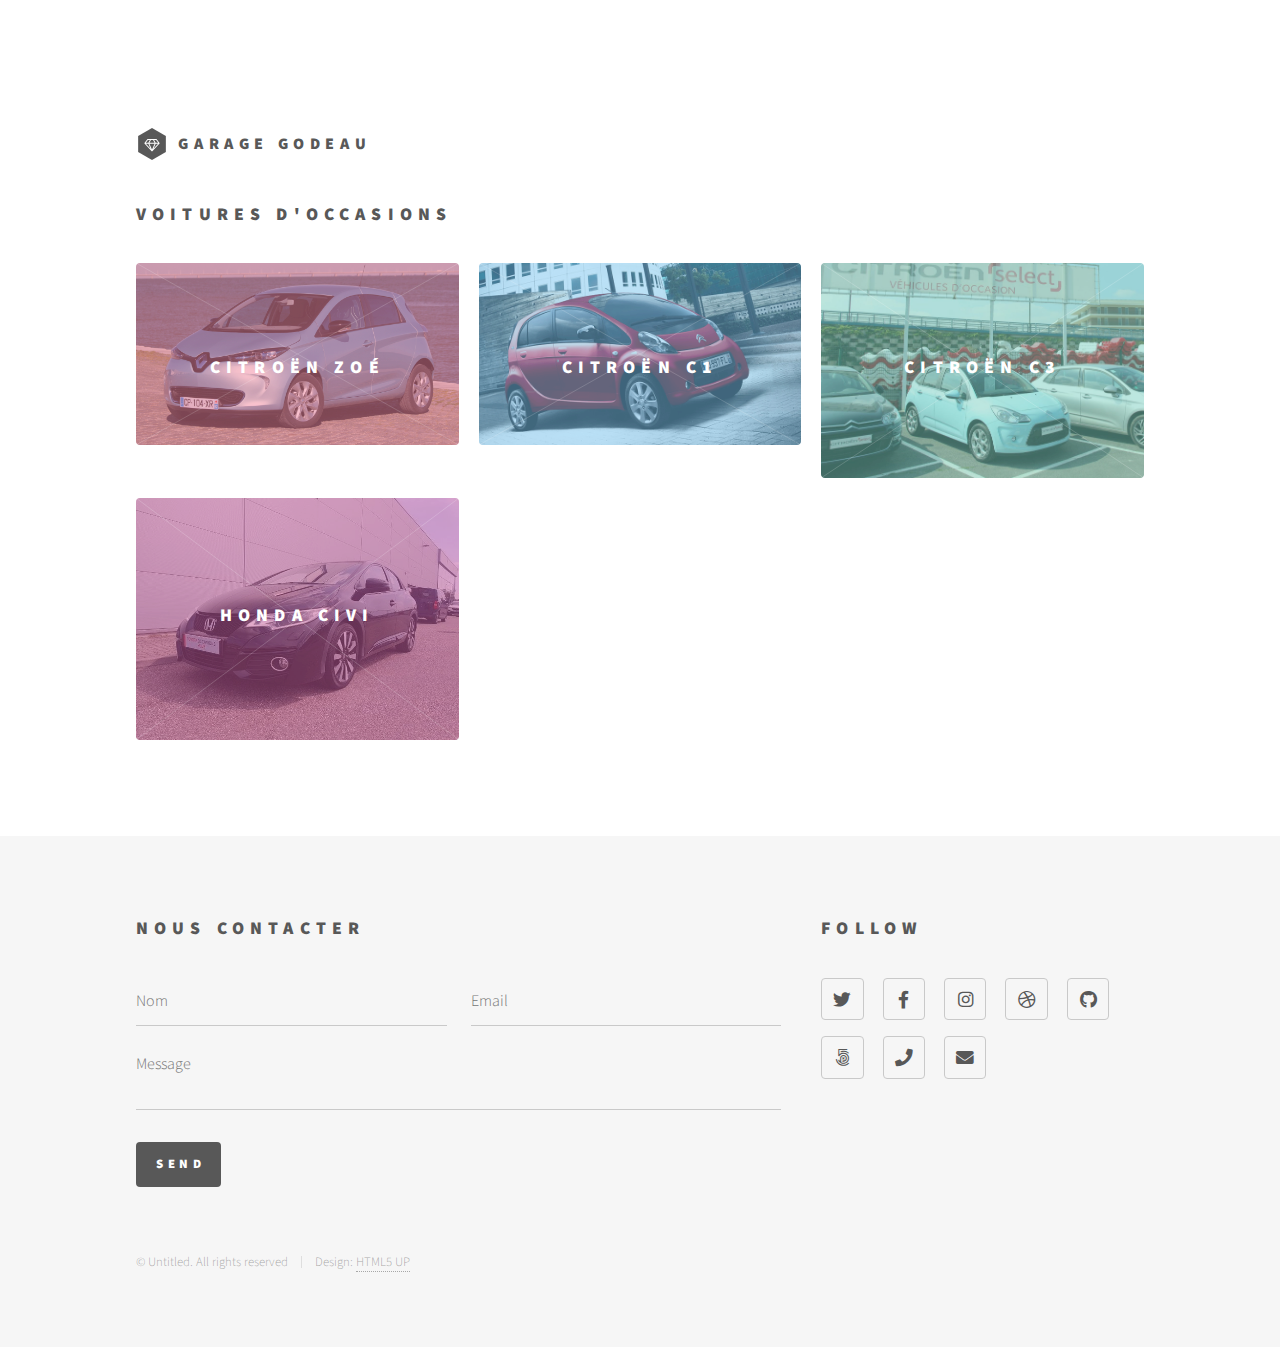
==== gt/html5up-phantom/index.html @ 5f3c3ff6 "Add files via upload" ====
<!DOCTYPE HTML>
<!--
	Phantom by HTML5 UP
	html5up.net | @ajlkn
	Free for personal and commercial use under the CCA 3.0 license (html5up.net/license)
-->
<html>
	<head>
		<title>Phantom by HTML5 UP</title>
		<meta charset="utf-8" />
		<meta name="viewport" content="width=device-width, initial-scale=1, user-scalable=no" />
		<link rel="stylesheet" href="assets/css/main.css" />
		<noscript><link rel="stylesheet" href="assets/css/noscript.css" /></noscript>
		<script src="https://ajax.googleapis.com/ajax/libs/jquery/3.4.1/jquery.min.js"></script>
		<script src="./assets/js/db.js"></script>
		<script>
		$(document).ready(function(){
			let html = "";
			let style = 1;
		  for(var i = 0; i < occasions.length; i++){
				console.log(occasions[i]);
				html+= '<article class="style'+style+'">';
				html += '	<span class="image">';
				html += '		<img src="images/'+occasions[i][2]+'" alt="" />';
				html += '	</span>';
				html += '	<a href="occasions.html?id='+occasions[i][0]+'">';
				html += '		<h2>'+occasions[i][1]+'</h2>';
				html += '		<div class="content">';
				html += '			<p>'+occasions[i][3]+'<br>'+occasions[i][4]+'<br>'+occasions[i][5]+'</p>';
				html += '		</div>';
				html += '	</a>';
				html += '</article>';
				if(style < 6){
					style++;
				} else {
					style = 1;
				}
			}
			$('.tiles').html(html);
		});
		</script>
	</head>
	<body class="is-preload">
		<!-- Wrapper -->
			<div id="wrapper">

				<!-- Header -->
					<header id="header">
						<div class="inner">

							<!-- Logo -->
								<a href="index.html" class="logo">
									<span class="symbol"><img src="images/logo.svg" alt="" /></span><span class="title">Garage Godeau</span>
								</a>

							<!-- Nav
								<nav>
									<ul>
										<li><a href="#menu">Menu</a></li>
									</ul>
								</nav>

						</div>
					-->
					</header>

				<!-- Menu
					<nav id="menu">
						<h2>Menu</h2>
						<ul>
							<li><a href="index.html">Home</a></li>
							<li><a href="generic.html">contact</a></li>
						</ul>
					</nav>

				<!-- Main -->
					<div id="main">
						<div class="inner">
							<header>
								<h2>voitures d'occasions</h2>
							</header>
							<section class="tiles">

							</section>
						</div>
					</div>

				<!-- Footer -->
					<footer id="footer">
						<div class="inner">
							<section>
								<h2>Nous contacter</h2>
								<form method="post" action="#">
									<div class="fields">
										<div class="field half">
											<input type="text" name="nom" id="nom" placeholder="Nom" />
										</div>
										<div class="field half">
											<input type="email" name="email" id="email" placeholder="Email" />
										</div>
										<div class="field">
											<textarea name="message" id="message" placeholder="Message"></textarea>
										</div>
									</div>
									<ul class="actions">
										<li><input type="submit" value="Send" class="primary" /></li>
									</ul>
								</form>
							</section>
							<section>
								<h2>Follow</h2>
								<ul class="icons">
									<li><a href="#" class="icon brands style2 fa-twitter"><span class="label">Twitter</span></a></li>
									<li><a href="#" class="icon brands style2 fa-facebook-f"><span class="label">Facebook</span></a></li>
									<li><a href="#" class="icon brands style2 fa-instagram"><span class="label">Instagram</span></a></li>
									<li><a href="#" class="icon brands style2 fa-dribbble"><span class="label">Dribbble</span></a></li>
									<li><a href="#" class="icon brands style2 fa-github"><span class="label">GitHub</span></a></li>
									<li><a href="#" class="icon brands style2 fa-500px"><span class="label">500px</span></a></li>
									<li><a href="#" class="icon solid style2 fa-phone"><span class="label">Phone</span></a></li>
									<li><a href="#" class="icon solid style2 fa-envelope"><span class="label">Email</span></a></li>
								</ul>
							</section>
							<ul class="copyright">
								<li>&copy; Untitled. All rights reserved</li><li>Design: <a href="http://html5up.net">HTML5 UP</a></li>
							</ul>
						</div>
					</footer>

			</div>

		<!-- Scripts -->
			<script src="assets/js/jquery.min.js"></script>
			<script src="assets/js/browser.min.js"></script>
			<script src="assets/js/breakpoints.min.js"></script>
			<script src="assets/js/util.js"></script>
			<script src="assets/js/main.js"></script>

	</body>
</html>
---- gt/html5up-phantom/assets/css/main.css ----
@import url(fontawesome-all.min.css);
@import url("https://fonts.googleapis.com/css?family=Source+Sans+Pro:300,700,900");

/*
	Phantom by HTML5 UP
	html5up.net | @ajlkn
	Free for personal and commercial use under the CCA 3.0 license (html5up.net/license)
*/

html, body, div, span, applet, object,
iframe, h1, h2, h3, h4, h5, h6, p, blockquote,
pre, a, abbr, acronym, address, big, cite,
code, del, dfn, em, img, ins, kbd, q, s, samp,
small, strike, strong, sub, sup, tt, var, b,
u, i, center, dl, dt, dd, ol, ul, li, fieldset,
form, label, legend, table, caption, tbody,
tfoot, thead, tr, th, td, article, aside,
canvas, details, embed, figure, figcaption,
footer, header, hgroup, menu, nav, output, ruby,
section, summary, time, mark, audio, video {
	margin: 0;
	padding: 0;
	border: 0;
	font-size: 100%;
	font: inherit;
	vertical-align: baseline;}

article, aside, details, figcaption, figure,
footer, header, hgroup, menu, nav, section {
	display: block;}

body {
	line-height: 1;
}

ol, ul {
	list-style: none;
}

blockquote, q {
	quotes: none;
}

	blockquote:before, blockquote:after, q:before, q:after {
		content: '';
		content: none;
	}

table {
	border-collapse: collapse;
	border-spacing: 0;
}

body {
	-webkit-text-size-adjust: none;
}

mark {
	background-color: transparent;
	color: inherit;
}

input::-moz-focus-inner {
	border: 0;
	padding: 0;
}

input, select, textarea {
	-moz-appearance: none;
	-webkit-appearance: none;
	-ms-appearance: none;
	appearance: none;
}

/* Basic */

	@-ms-viewport {
		width: device-width;
	}

	body {
		-ms-overflow-style: scrollbar;
	}

	@media screen and (max-width: 480px) {

		html, body {
			min-width: 320px;
		}

	}

	html {
		box-sizing: border-box;
	}

	*, *:before, *:after {
		box-sizing: inherit;
	}

	body {
		background: #ffffff;
	}

		body.is-preload *, body.is-preload *:before, body.is-preload *:after {
			-moz-animation: none !important;
			-webkit-animation: none !important;
			-ms-animation: none !important;
			animation: none !important;
			-moz-transition: none !important;
			-webkit-transition: none !important;
			-ms-transition: none !important;
			transition: none !important;
		}

/* Type */

	body, input, select, textarea {
		color: #585858;
		font-family: "Source Sans Pro", Helvetica, sans-serif;
		font-size: 16pt;
		font-weight: 300;
		line-height: 1.75;
	}

		@media screen and (max-width: 1680px) {

			body, input, select, textarea {
				font-size: 14pt;
			}

		}

		@media screen and (max-width: 1280px) {

			body, input, select, textarea {
				font-size: 12pt;
			}

		}

	a {
		-moz-transition: border-bottom-color 0.2s ease, color 0.2s ease;
		-webkit-transition: border-bottom-color 0.2s ease, color 0.2s ease;
		-ms-transition: border-bottom-color 0.2s ease, color 0.2s ease;
		transition: border-bottom-color 0.2s ease, color 0.2s ease;
		text-decoration: none;
		color: #585858;
		border-bottom: dotted 1px rgba(88, 88, 88, 0.5);
	}

		a:hover {
			border-bottom-color: transparent;
			color: #f2849e !important;
		}

	strong, b {
		font-weight: 900;
	}

	em, i {
		font-style: italic;
	}

	p {
		margin: 0 0 2em 0;
	}

	h1 {
		font-size: 2.75em;
		font-weight: 700;
		line-height: 1.3;
		margin: 0 0 1em 0;
		letter-spacing: -0.035em;
	}

		h1 a {
			color: inherit;
		}

		@media screen and (max-width: 736px) {

			h1 {
				font-size: 2em;
				margin: 0 0 1em 0;
			}

		}

		@media screen and (max-width: 360px) {

			h1 {
				font-size: 1.75em;
			}

		}

	h2, h3, h4, h5, h6 {
		font-weight: 900;
		line-height: 1.5;
		margin: 0 0 2em 0;
		text-transform: uppercase;
		letter-spacing: 0.35em;
	}

		h2 a, h3 a, h4 a, h5 a, h6 a {
			color: inherit;
		}

	h2 {
		font-size: 1.1em;
	}

	h3 {
		font-size: 1em;
	}

	h4 {
		font-size: 0.8em;
	}

	h5 {
		font-size: 0.8em;
	}

	h6 {
		font-size: 0.8em;
	}

	@media screen and (max-width: 980px) {

		h1 br, h2 br, h3 br, h4 br, h5 br, h6 br {
			display: none;
		}

	}

	@media screen and (max-width: 736px) {

		h2 {
			font-size: 1em;
		}

		h3 {
			font-size: 0.8em;
		}

	}

	sub {
		font-size: 0.8em;
		position: relative;
		top: 0.5em;
	}

	sup {
		font-size: 0.8em;
		position: relative;
		top: -0.5em;
	}

	blockquote {
		border-left: solid 4px #c9c9c9;
		font-style: italic;
		margin: 0 0 2em 0;
		padding: 0.5em 0 0.5em 2em;
	}

	code {
		background: rgba(144, 144, 144, 0.075);
		border-radius: 4px;
		border: solid 1px #c9c9c9;
		font-family: "Courier New", monospace;
		font-size: 0.9em;
		margin: 0 0.25em;
		padding: 0.25em 0.65em;
	}

	pre {
		-webkit-overflow-scrolling: touch;
		font-family: "Courier New", monospace;
		font-size: 0.9em;
		margin: 0 0 2em 0;
	}

		pre code {
			display: block;
			line-height: 1.75;
			padding: 1em 1.5em;
			overflow-x: auto;
		}

	hr {
		border: 0;
		border-bottom: solid 1px #c9c9c9;
		margin: 2em 0;
	}

		hr.major {
			margin: 3em 0;
		}

	.align-left {
		text-align: left;
	}

	.align-center {
		text-align: center;
	}

	.align-right {
		text-align: right;
	}

/* Row */

	.row {
		display: flex;
		flex-wrap: wrap;
		box-sizing: border-box;
		align-items: stretch;
	}

		.row > * {
			box-sizing: border-box;
		}

		.row.gtr-uniform > * > :last-child {
			margin-bottom: 0;
		}

		.row.aln-left {
			justify-content: flex-start;
		}

		.row.aln-center {
			justify-content: center;
		}

		.row.aln-right {
			justify-content: flex-end;
		}

		.row.aln-top {
			align-items: flex-start;
		}

		.row.aln-middle {
			align-items: center;
		}

		.row.aln-bottom {
			align-items: flex-end;
		}

		.row > .imp {
			order: -1;
		}

		.row > .col-1 {
			width: 8.33333%;
		}

		.row > .off-1 {
			margin-left: 8.33333%;
		}

		.row > .col-2 {
			width: 16.66667%;
		}

		.row > .off-2 {
			margin-left: 16.66667%;
		}

		.row > .col-3 {
			width: 25%;
		}

		.row > .off-3 {
			margin-left: 25%;
		}

		.row > .col-4 {
			width: 33.33333%;
		}

		.row > .off-4 {
			margin-left: 33.33333%;
		}

		.row > .col-5 {
			width: 41.66667%;
		}

		.row > .off-5 {
			margin-left: 41.66667%;
		}

		.row > .col-6 {
			width: 50%;
		}

		.row > .off-6 {
			margin-left: 50%;
		}

		.row > .col-7 {
			width: 58.33333%;
		}

		.row > .off-7 {
			margin-left: 58.33333%;
		}

		.row > .col-8 {
			width: 66.66667%;
		}

		.row > .off-8 {
			margin-left: 66.66667%;
		}

		.row > .col-9 {
			width: 75%;
		}

		.row > .off-9 {
			margin-left: 75%;
		}

		.row > .col-10 {
			width: 83.33333%;
		}

		.row > .off-10 {
			margin-left: 83.33333%;
		}

		.row > .col-11 {
			width: 91.66667%;
		}

		.row > .off-11 {
			margin-left: 91.66667%;
		}

		.row > .col-12 {
			width: 100%;
		}

		.row > .off-12 {
			margin-left: 100%;
		}

		.row.gtr-0 {
			margin-top: 0;
			margin-left: 0em;
		}

			.row.gtr-0 > * {
				padding: 0 0 0 0em;
			}

			.row.gtr-0.gtr-uniform {
				margin-top: 0em;
			}

				.row.gtr-0.gtr-uniform > * {
					padding-top: 0em;
				}

		.row.gtr-25 {
			margin-top: 0;
			margin-left: -0.5em;
		}

			.row.gtr-25 > * {
				padding: 0 0 0 0.5em;
			}

			.row.gtr-25.gtr-uniform {
				margin-top: -0.5em;
			}

				.row.gtr-25.gtr-uniform > * {
					padding-top: 0.5em;
				}

		.row.gtr-50 {
			margin-top: 0;
			margin-left: -1em;
		}

			.row.gtr-50 > * {
				padding: 0 0 0 1em;
			}

			.row.gtr-50.gtr-uniform {
				margin-top: -1em;
			}

				.row.gtr-50.gtr-uniform > * {
					padding-top: 1em;
				}

		.row {
			margin-top: 0;
			margin-left: -2em;
		}

			.row > * {
				padding: 0 0 0 2em;
			}

			.row.gtr-uniform {
				margin-top: -2em;
			}

				.row.gtr-uniform > * {
					padding-top: 2em;
				}

		.row.gtr-150 {
			margin-top: 0;
			margin-left: -3em;
		}

			.row.gtr-150 > * {
				padding: 0 0 0 3em;
			}

			.row.gtr-150.gtr-uniform {
				margin-top: -3em;
			}

				.row.gtr-150.gtr-uniform > * {
					padding-top: 3em;
				}

		.row.gtr-200 {
			margin-top: 0;
			margin-left: -4em;
		}

			.row.gtr-200 > * {
				padding: 0 0 0 4em;
			}

			.row.gtr-200.gtr-uniform {
				margin-top: -4em;
			}

				.row.gtr-200.gtr-uniform > * {
					padding-top: 4em;
				}

		@media screen and (max-width: 1680px) {

			.row {
				display: flex;
				flex-wrap: wrap;
				box-sizing: border-box;
				align-items: stretch;
			}

				.row > * {
					box-sizing: border-box;
				}

				.row.gtr-uniform > * > :last-child {
					margin-bottom: 0;
				}

				.row.aln-left {
					justify-content: flex-start;
				}

				.row.aln-center {
					justify-content: center;
				}

				.row.aln-right {
					justify-content: flex-end;
				}

				.row.aln-top {
					align-items: flex-start;
				}

				.row.aln-middle {
					align-items: center;
				}

				.row.aln-bottom {
					align-items: flex-end;
				}

				.row > .imp-xlarge {
					order: -1;
				}

				.row > .col-1-xlarge {
					width: 8.33333%;
				}

				.row > .off-1-xlarge {
					margin-left: 8.33333%;
				}

				.row > .col-2-xlarge {
					width: 16.66667%;
				}

				.row > .off-2-xlarge {
					margin-left: 16.66667%;
				}

				.row > .col-3-xlarge {
					width: 25%;
				}

				.row > .off-3-xlarge {
					margin-left: 25%;
				}

				.row > .col-4-xlarge {
					width: 33.33333%;
				}

				.row > .off-4-xlarge {
					margin-left: 33.33333%;
				}

				.row > .col-5-xlarge {
					width: 41.66667%;
				}

				.row > .off-5-xlarge {
					margin-left: 41.66667%;
				}

				.row > .col-6-xlarge {
					width: 50%;
				}

				.row > .off-6-xlarge {
					margin-left: 50%;
				}

				.row > .col-7-xlarge {
					width: 58.33333%;
				}

				.row > .off-7-xlarge {
					margin-left: 58.33333%;
				}

				.row > .col-8-xlarge {
					width: 66.66667%;
				}

				.row > .off-8-xlarge {
					margin-left: 66.66667%;
				}

				.row > .col-9-xlarge {
					width: 75%;
				}

				.row > .off-9-xlarge {
					margin-left: 75%;
				}

				.row > .col-10-xlarge {
					width: 83.33333%;
				}

				.row > .off-10-xlarge {
					margin-left: 83.33333%;
				}

				.row > .col-11-xlarge {
					width: 91.66667%;
				}

				.row > .off-11-xlarge {
					margin-left: 91.66667%;
				}

				.row > .col-12-xlarge {
					width: 100%;
				}

				.row > .off-12-xlarge {
					margin-left: 100%;
				}

				.row.gtr-0 {
					margin-top: 0;
					margin-left: 0em;
				}

					.row.gtr-0 > * {
						padding: 0 0 0 0em;
					}

					.row.gtr-0.gtr-uniform {
						margin-top: 0em;
					}

						.row.gtr-0.gtr-uniform > * {
							padding-top: 0em;
						}

				.row.gtr-25 {
					margin-top: 0;
					margin-left: -0.5em;
				}

					.row.gtr-25 > * {
						padding: 0 0 0 0.5em;
					}

					.row.gtr-25.gtr-uniform {
						margin-top: -0.5em;
					}

						.row.gtr-25.gtr-uniform > * {
							padding-top: 0.5em;
						}

				.row.gtr-50 {
					margin-top: 0;
					margin-left: -1em;
				}

					.row.gtr-50 > * {
						padding: 0 0 0 1em;
					}

					.row.gtr-50.gtr-uniform {
						margin-top: -1em;
					}

						.row.gtr-50.gtr-uniform > * {
							padding-top: 1em;
						}

				.row {
					margin-top: 0;
					margin-left: -2em;
				}

					.row > * {
						padding: 0 0 0 2em;
					}

					.row.gtr-uniform {
						margin-top: -2em;
					}

						.row.gtr-uniform > * {
							padding-top: 2em;
						}

				.row.gtr-150 {
					margin-top: 0;
					margin-left: -3em;
				}

					.row.gtr-150 > * {
						padding: 0 0 0 3em;
					}

					.row.gtr-150.gtr-uniform {
						margin-top: -3em;
					}

						.row.gtr-150.gtr-uniform > * {
							padding-top: 3em;
						}

				.row.gtr-200 {
					margin-top: 0;
					margin-left: -4em;
				}

					.row.gtr-200 > * {
						padding: 0 0 0 4em;
					}

					.row.gtr-200.gtr-uniform {
						margin-top: -4em;
					}

						.row.gtr-200.gtr-uniform > * {
							padding-top: 4em;
						}

		}

		@media screen and (max-width: 1280px) {

			.row {
				display: flex;
				flex-wrap: wrap;
				box-sizing: border-box;
				align-items: stretch;
			}

				.row > * {
					box-sizing: border-box;
				}

				.row.gtr-uniform > * > :last-child {
					margin-bottom: 0;
				}

				.row.aln-left {
					justify-content: flex-start;
				}

				.row.aln-center {
					justify-content: center;
				}

				.row.aln-right {
					justify-content: flex-end;
				}

				.row.aln-top {
					align-items: flex-start;
				}

				.row.aln-middle {
					align-items: center;
				}

				.row.aln-bottom {
					align-items: flex-end;
				}

				.row > .imp-large {
					order: -1;
				}

				.row > .col-1-large {
					width: 8.33333%;
				}

				.row > .off-1-large {
					margin-left: 8.33333%;
				}

				.row > .col-2-large {
					width: 16.66667%;
				}

				.row > .off-2-large {
					margin-left: 16.66667%;
				}

				.row > .col-3-large {
					width: 25%;
				}

				.row > .off-3-large {
					margin-left: 25%;
				}

				.row > .col-4-large {
					width: 33.33333%;
				}

				.row > .off-4-large {
					margin-left: 33.33333%;
				}

				.row > .col-5-large {
					width: 41.66667%;
				}

				.row > .off-5-large {
					margin-left: 41.66667%;
				}

				.row > .col-6-large {
					width: 50%;
				}

				.row > .off-6-large {
					margin-left: 50%;
				}

				.row > .col-7-large {
					width: 58.33333%;
				}

				.row > .off-7-large {
					margin-left: 58.33333%;
				}

				.row > .col-8-large {
					width: 66.66667%;
				}

				.row > .off-8-large {
					margin-left: 66.66667%;
				}

				.row > .col-9-large {
					width: 75%;
				}

				.row > .off-9-large {
					margin-left: 75%;
				}

				.row > .col-10-large {
					width: 83.33333%;
				}

				.row > .off-10-large {
					margin-left: 83.33333%;
				}

				.row > .col-11-large {
					width: 91.66667%;
				}

				.row > .off-11-large {
					margin-left: 91.66667%;
				}

				.row > .col-12-large {
					width: 100%;
				}

				.row > .off-12-large {
					margin-left: 100%;
				}

				.row.gtr-0 {
					margin-top: 0;
					margin-left: 0em;
				}

					.row.gtr-0 > * {
						padding: 0 0 0 0em;
					}

					.row.gtr-0.gtr-uniform {
						margin-top: 0em;
					}

						.row.gtr-0.gtr-uniform > * {
							padding-top: 0em;
						}

				.row.gtr-25 {
					margin-top: 0;
					margin-left: -0.5em;
				}

					.row.gtr-25 > * {
						padding: 0 0 0 0.5em;
					}

					.row.gtr-25.gtr-uniform {
						margin-top: -0.5em;
					}

						.row.gtr-25.gtr-uniform > * {
							padding-top: 0.5em;
						}

				.row.gtr-50 {
					margin-top: 0;
					margin-left: -1em;
				}

					.row.gtr-50 > * {
						padding: 0 0 0 1em;
					}

					.row.gtr-50.gtr-uniform {
						margin-top: -1em;
					}

						.row.gtr-50.gtr-uniform > * {
							padding-top: 1em;
						}

				.row {
					margin-top: 0;
					margin-left: -2em;
				}

					.row > * {
						padding: 0 0 0 2em;
					}

					.row.gtr-uniform {
						margin-top: -2em;
					}

						.row.gtr-uniform > * {
							padding-top: 2em;
						}

				.row.gtr-150 {
					margin-top: 0;
					margin-left: -3em;
				}

					.row.gtr-150 > * {
						padding: 0 0 0 3em;
					}

					.row.gtr-150.gtr-uniform {
						margin-top: -3em;
					}

						.row.gtr-150.gtr-uniform > * {
							padding-top: 3em;
						}

				.row.gtr-200 {
					margin-top: 0;
					margin-left: -4em;
				}

					.row.gtr-200 > * {
						padding: 0 0 0 4em;
					}

					.row.gtr-200.gtr-uniform {
						margin-top: -4em;
					}

						.row.gtr-200.gtr-uniform > * {
							padding-top: 4em;
						}

		}

		@media screen and (max-width: 980px) {

			.row {
				display: flex;
				flex-wrap: wrap;
				box-sizing: border-box;
				align-items: stretch;
			}

				.row > * {
					box-sizing: border-box;
				}

				.row.gtr-uniform > * > :last-child {
					margin-bottom: 0;
				}

				.row.aln-left {
					justify-content: flex-start;
				}

				.row.aln-center {
					justify-content: center;
				}

				.row.aln-right {
					justify-content: flex-end;
				}

				.row.aln-top {
					align-items: flex-start;
				}

				.row.aln-middle {
					align-items: center;
				}

				.row.aln-bottom {
					align-items: flex-end;
				}

				.row > .imp-medium {
					order: -1;
				}

				.row > .col-1-medium {
					width: 8.33333%;
				}

				.row > .off-1-medium {
					margin-left: 8.33333%;
				}

				.row > .col-2-medium {
					width: 16.66667%;
				}

				.row > .off-2-medium {
					margin-left: 16.66667%;
				}

				.row > .col-3-medium {
					width: 25%;
				}

				.row > .off-3-medium {
					margin-left: 25%;
				}

				.row > .col-4-medium {
					width: 33.33333%;
				}

				.row > .off-4-medium {
					margin-left: 33.33333%;
				}

				.row > .col-5-medium {
					width: 41.66667%;
				}

				.row > .off-5-medium {
					margin-left: 41.66667%;
				}

				.row > .col-6-medium {
					width: 50%;
				}

				.row > .off-6-medium {
					margin-left: 50%;
				}

				.row > .col-7-medium {
					width: 58.33333%;
				}

				.row > .off-7-medium {
					margin-left: 58.33333%;
				}

				.row > .col-8-medium {
					width: 66.66667%;
				}

				.row > .off-8-medium {
					margin-left: 66.66667%;
				}

				.row > .col-9-medium {
					width: 75%;
				}

				.row > .off-9-medium {
					margin-left: 75%;
				}

				.row > .col-10-medium {
					width: 83.33333%;
				}

				.row > .off-10-medium {
					margin-left: 83.33333%;
				}

				.row > .col-11-medium {
					width: 91.66667%;
				}

				.row > .off-11-medium {
					margin-left: 91.66667%;
				}

				.row > .col-12-medium {
					width: 100%;
				}

				.row > .off-12-medium {
					margin-left: 100%;
				}

				.row.gtr-0 {
					margin-top: 0;
					margin-left: 0em;
				}

					.row.gtr-0 > * {
						padding: 0 0 0 0em;
					}

					.row.gtr-0.gtr-uniform {
						margin-top: 0em;
					}

						.row.gtr-0.gtr-uniform > * {
							padding-top: 0em;
						}

				.row.gtr-25 {
					margin-top: 0;
					margin-left: -0.375em;
				}

					.row.gtr-25 > * {
						padding: 0 0 0 0.375em;
					}

					.row.gtr-25.gtr-uniform {
						margin-top: -0.375em;
					}

						.row.gtr-25.gtr-uniform > * {
							padding-top: 0.375em;
						}

				.row.gtr-50 {
					margin-top: 0;
					margin-left: -0.75em;
				}

					.row.gtr-50 > * {
						padding: 0 0 0 0.75em;
					}

					.row.gtr-50.gtr-uniform {
						margin-top: -0.75em;
					}

						.row.gtr-50.gtr-uniform > * {
							padding-top: 0.75em;
						}

				.row {
					margin-top: 0;
					margin-left: -1.5em;
				}

					.row > * {
						padding: 0 0 0 1.5em;
					}

					.row.gtr-uniform {
						margin-top: -1.5em;
					}

						.row.gtr-uniform > * {
							padding-top: 1.5em;
						}

				.row.gtr-150 {
					margin-top: 0;
					margin-left: -2.25em;
				}

					.row.gtr-150 > * {
						padding: 0 0 0 2.25em;
					}

					.row.gtr-150.gtr-uniform {
						margin-top: -2.25em;
					}

						.row.gtr-150.gtr-uniform > * {
							padding-top: 2.25em;
						}

				.row.gtr-200 {
					margin-top: 0;
					margin-left: -3em;
				}

					.row.gtr-200 > * {
						padding: 0 0 0 3em;
					}

					.row.gtr-200.gtr-uniform {
						margin-top: -3em;
					}

						.row.gtr-200.gtr-uniform > * {
							padding-top: 3em;
						}

		}

		@media screen and (max-width: 736px) {

			.row {
				display: flex;
				flex-wrap: wrap;
				box-sizing: border-box;
				align-items: stretch;
			}

				.row > * {
					box-sizing: border-box;
				}

				.row.gtr-uniform > * > :last-child {
					margin-bottom: 0;
				}

				.row.aln-left {
					justify-content: flex-start;
				}

				.row.aln-center {
					justify-content: center;
				}

				.row.aln-right {
					justify-content: flex-end;
				}

				.row.aln-top {
					align-items: flex-start;
				}

				.row.aln-middle {
					align-items: center;
				}

				.row.aln-bottom {
					align-items: flex-end;
				}

				.row > .imp-small {
					order: -1;
				}

				.row > .col-1-small {
					width: 8.33333%;
				}

				.row > .off-1-small {
					margin-left: 8.33333%;
				}

				.row > .col-2-small {
					width: 16.66667%;
				}

				.row > .off-2-small {
					margin-left: 16.66667%;
				}

				.row > .col-3-small {
					width: 25%;
				}

				.row > .off-3-small {
					margin-left: 25%;
				}

				.row > .col-4-small {
					width: 33.33333%;
				}

				.row > .off-4-small {
					margin-left: 33.33333%;
				}

				.row > .col-5-small {
					width: 41.66667%;
				}

				.row > .off-5-small {
					margin-left: 41.66667%;
				}

				.row > .col-6-small {
					width: 50%;
				}

				.row > .off-6-small {
					margin-left: 50%;
				}

				.row > .col-7-small {
					width: 58.33333%;
				}

				.row > .off-7-small {
					margin-left: 58.33333%;
				}

				.row > .col-8-small {
					width: 66.66667%;
				}

				.row > .off-8-small {
					margin-left: 66.66667%;
				}

				.row > .col-9-small {
					width: 75%;
				}

				.row > .off-9-small {
					margin-left: 75%;
				}

				.row > .col-10-small {
					width: 83.33333%;
				}

				.row > .off-10-small {
					margin-left: 83.33333%;
				}

				.row > .col-11-small {
					width: 91.66667%;
				}

				.row > .off-11-small {
					margin-left: 91.66667%;
				}

				.row > .col-12-small {
					width: 100%;
				}

				.row > .off-12-small {
					margin-left: 100%;
				}

				.row.gtr-0 {
					margin-top: 0;
					margin-left: 0em;
				}

					.row.gtr-0 > * {
						padding: 0 0 0 0em;
					}

					.row.gtr-0.gtr-uniform {
						margin-top: 0em;
					}

						.row.gtr-0.gtr-uniform > * {
							padding-top: 0em;
						}

				.row.gtr-25 {
					margin-top: 0;
					margin-left: -0.25em;
				}

					.row.gtr-25 > * {
						padding: 0 0 0 0.25em;
					}

					.row.gtr-25.gtr-uniform {
						margin-top: -0.25em;
					}

						.row.gtr-25.gtr-uniform > * {
							padding-top: 0.25em;
						}

				.row.gtr-50 {
					margin-top: 0;
					margin-left: -0.5em;
				}

					.row.gtr-50 > * {
						padding: 0 0 0 0.5em;
					}

					.row.gtr-50.gtr-uniform {
						margin-top: -0.5em;
					}

						.row.gtr-50.gtr-uniform > * {
							padding-top: 0.5em;
						}

				.row {
					margin-top: 0;
					margin-left: -1em;
				}

					.row > * {
						padding: 0 0 0 1em;
					}

					.row.gtr-uniform {
						margin-top: -1em;
					}

						.row.gtr-uniform > * {
							padding-top: 1em;
						}

				.row.gtr-150 {
					margin-top: 0;
					margin-left: -1.5em;
				}

					.row.gtr-150 > * {
						padding: 0 0 0 1.5em;
					}

					.row.gtr-150.gtr-uniform {
						margin-top: -1.5em;
					}

						.row.gtr-150.gtr-uniform > * {
							padding-top: 1.5em;
						}

				.row.gtr-200 {
					margin-top: 0;
					margin-left: -2em;
				}

					.row.gtr-200 > * {
						padding: 0 0 0 2em;
					}

					.row.gtr-200.gtr-uniform {
						margin-top: -2em;
					}

						.row.gtr-200.gtr-uniform > * {
							padding-top: 2em;
						}

		}

		@media screen and (max-width: 480px) {

			.row {
				display: flex;
				flex-wrap: wrap;
				box-sizing: border-box;
				align-items: stretch;
			}

				.row > * {
					box-sizing: border-box;
				}

				.row.gtr-uniform > * > :last-child {
					margin-bottom: 0;
				}

				.row.aln-left {
					justify-content: flex-start;
				}

				.row.aln-center {
					justify-content: center;
				}

				.row.aln-right {
					justify-content: flex-end;
				}

				.row.aln-top {
					align-items: flex-start;
				}

				.row.aln-middle {
					align-items: center;
				}

				.row.aln-bottom {
					align-items: flex-end;
				}

				.row > .imp-xsmall {
					order: -1;
				}

				.row > .col-1-xsmall {
					width: 8.33333%;
				}

				.row > .off-1-xsmall {
					margin-left: 8.33333%;
				}

				.row > .col-2-xsmall {
					width: 16.66667%;
				}

				.row > .off-2-xsmall {
					margin-left: 16.66667%;
				}

				.row > .col-3-xsmall {
					width: 25%;
				}

				.row > .off-3-xsmall {
					margin-left: 25%;
				}

				.row > .col-4-xsmall {
					width: 33.33333%;
				}

				.row > .off-4-xsmall {
					margin-left: 33.33333%;
				}

				.row > .col-5-xsmall {
					width: 41.66667%;
				}

				.row > .off-5-xsmall {
					margin-left: 41.66667%;
				}

				.row > .col-6-xsmall {
					width: 50%;
				}

				.row > .off-6-xsmall {
					margin-left: 50%;
				}

				.row > .col-7-xsmall {
					width: 58.33333%;
				}

				.row > .off-7-xsmall {
					margin-left: 58.33333%;
				}

				.row > .col-8-xsmall {
					width: 66.66667%;
				}

				.row > .off-8-xsmall {
					margin-left: 66.66667%;
				}

				.row > .col-9-xsmall {
					width: 75%;
				}

				.row > .off-9-xsmall {
					margin-left: 75%;
				}

				.row > .col-10-xsmall {
					width: 83.33333%;
				}

				.row > .off-10-xsmall {
					margin-left: 83.33333%;
				}

				.row > .col-11-xsmall {
					width: 91.66667%;
				}

				.row > .off-11-xsmall {
					margin-left: 91.66667%;
				}

				.row > .col-12-xsmall {
					width: 100%;
				}

				.row > .off-12-xsmall {
					margin-left: 100%;
				}

				.row.gtr-0 {
					margin-top: 0;
					margin-left: 0em;
				}

					.row.gtr-0 > * {
						padding: 0 0 0 0em;
					}

					.row.gtr-0.gtr-uniform {
						margin-top: 0em;
					}

						.row.gtr-0.gtr-uniform > * {
							padding-top: 0em;
						}

				.row.gtr-25 {
					margin-top: 0;
					margin-left: -0.25em;
				}

					.row.gtr-25 > * {
						padding: 0 0 0 0.25em;
					}

					.row.gtr-25.gtr-uniform {
						margin-top: -0.25em;
					}

						.row.gtr-25.gtr-uniform > * {
							padding-top: 0.25em;
						}

				.row.gtr-50 {
					margin-top: 0;
					margin-left: -0.5em;
				}

					.row.gtr-50 > * {
						padding: 0 0 0 0.5em;
					}

					.row.gtr-50.gtr-uniform {
						margin-top: -0.5em;
					}

						.row.gtr-50.gtr-uniform > * {
							padding-top: 0.5em;
						}

				.row {
					margin-top: 0;
					margin-left: -1em;
				}

					.row > * {
						padding: 0 0 0 1em;
					}

					.row.gtr-uniform {
						margin-top: -1em;
					}

						.row.gtr-uniform > * {
							padding-top: 1em;
						}

				.row.gtr-150 {
					margin-top: 0;
					margin-left: -1.5em;
				}

					.row.gtr-150 > * {
						padding: 0 0 0 1.5em;
					}

					.row.gtr-150.gtr-uniform {
						margin-top: -1.5em;
					}

						.row.gtr-150.gtr-uniform > * {
							padding-top: 1.5em;
						}

				.row.gtr-200 {
					margin-top: 0;
					margin-left: -2em;
				}

					.row.gtr-200 > * {
						padding: 0 0 0 2em;
					}

					.row.gtr-200.gtr-uniform {
						margin-top: -2em;
					}

						.row.gtr-200.gtr-uniform > * {
							padding-top: 2em;
						}

		}

/* Section/Article */

	section.special, article.special {
		text-align: center;
	}

	header p {
		margin-top: -1em;
	}

	@media screen and (max-width: 736px) {

		header p {
			margin-top: 0;
		}

	}

/* Icon */

	.icon {
		text-decoration: none;
		border-bottom: none;
		position: relative;
	}

		.icon:before {
			-moz-osx-font-smoothing: grayscale;
			-webkit-font-smoothing: antialiased;
			display: inline-block;
			font-style: normal;
			font-variant: normal;
			text-rendering: auto;
			line-height: 1;
			text-transform: none !important;
			font-family: 'Font Awesome 5 Free';
			font-weight: 400;
		}

		.icon > .label {
			display: none;
		}

		.icon:before {
			line-height: inherit;
		}

		.icon.solid:before {
			font-weight: 900;
		}

		.icon.brands:before {
			font-family: 'Font Awesome 5 Brands';
		}

		.icon.style2 {
			-moz-transition: background-color 0.2s ease-in-out, color 0.2s ease-in-out, border-color 0.2s ease-in-out;
			-webkit-transition: background-color 0.2s ease-in-out, color 0.2s ease-in-out, border-color 0.2s ease-in-out;
			-ms-transition: background-color 0.2s ease-in-out, color 0.2s ease-in-out, border-color 0.2s ease-in-out;
			transition: background-color 0.2s ease-in-out, color 0.2s ease-in-out, border-color 0.2s ease-in-out;
			background-color: transparent;
			border: solid 1px #c9c9c9;
			border-radius: 4px;
			width: 2.65em;
			height: 2.65em;
			display: inline-block;
			text-align: center;
			line-height: 2.65em;
			color: inherit;
		}

			.icon.style2:before {
				font-size: 1.1em;
			}

			.icon.style2:hover {
				color: #f2849e;
				border-color: #f2849e;
			}

			.icon.style2:active {
				background-color: rgba(242, 132, 158, 0.1);
			}

/* List */

	ol {
		list-style: decimal;
		margin: 0 0 2em 0;
		padding-left: 1.25em;
	}

		ol li {
			padding-left: 0.25em;
		}

	ul {
		list-style: disc;
		margin: 0 0 2em 0;
		padding-left: 1em;
	}

		ul li {
			padding-left: 0.5em;
		}

		ul.alt {
			list-style: none;
			padding-left: 0;
		}

			ul.alt li {
				border-top: solid 1px #c9c9c9;
				padding: 0.5em 0;
			}

				ul.alt li:first-child {
					border-top: 0;
					padding-top: 0;
				}

	dl {
		margin: 0 0 2em 0;
	}

		dl dt {
			display: block;
			font-weight: 900;
			margin: 0 0 1em 0;
		}

		dl dd {
			margin-left: 2em;
		}

/* Actions */

	ul.actions {
		display: -moz-flex;
		display: -webkit-flex;
		display: -ms-flex;
		display: flex;
		cursor: default;
		list-style: none;
		margin-left: -1em;
		padding-left: 0;
	}

		ul.actions li {
			padding: 0 0 0 1em;
			vertical-align: middle;
		}

		ul.actions.special {
			-moz-justify-content: center;
			-webkit-justify-content: center;
			-ms-justify-content: center;
			justify-content: center;
			width: 100%;
			margin-left: 0;
		}

			ul.actions.special li:first-child {
				padding-left: 0;
			}

		ul.actions.stacked {
			-moz-flex-direction: column;
			-webkit-flex-direction: column;
			-ms-flex-direction: column;
			flex-direction: column;
			margin-left: 0;
		}

			ul.actions.stacked li {
				padding: 1.3em 0 0 0;
			}

				ul.actions.stacked li:first-child {
					padding-top: 0;
				}

		ul.actions.fit {
			width: calc(100% + 1em);
		}

			ul.actions.fit li {
				-moz-flex-grow: 1;
				-webkit-flex-grow: 1;
				-ms-flex-grow: 1;
				flex-grow: 1;
				-moz-flex-shrink: 1;
				-webkit-flex-shrink: 1;
				-ms-flex-shrink: 1;
				flex-shrink: 1;
				width: 100%;
			}

				ul.actions.fit li > * {
					width: 100%;
				}

			ul.actions.fit.stacked {
				width: 100%;
			}

		@media screen and (max-width: 480px) {

			ul.actions:not(.fixed) {
				-moz-flex-direction: column;
				-webkit-flex-direction: column;
				-ms-flex-direction: column;
				flex-direction: column;
				margin-left: 0;
				width: 100% !important;
			}

				ul.actions:not(.fixed) li {
					-moz-flex-grow: 1;
					-webkit-flex-grow: 1;
					-ms-flex-grow: 1;
					flex-grow: 1;
					-moz-flex-shrink: 1;
					-webkit-flex-shrink: 1;
					-ms-flex-shrink: 1;
					flex-shrink: 1;
					padding: 1em 0 0 0;
					text-align: center;
					width: 100%;
				}

					ul.actions:not(.fixed) li > * {
						width: 100%;
					}

					ul.actions:not(.fixed) li:first-child {
						padding-top: 0;
					}

					ul.actions:not(.fixed) li input[type="submit"],
					ul.actions:not(.fixed) li input[type="reset"],
					ul.actions:not(.fixed) li input[type="button"],
					ul.actions:not(.fixed) li button,
					ul.actions:not(.fixed) li .button {
						width: 100%;
					}

						ul.actions:not(.fixed) li input[type="submit"].icon:before,
						ul.actions:not(.fixed) li input[type="reset"].icon:before,
						ul.actions:not(.fixed) li input[type="button"].icon:before,
						ul.actions:not(.fixed) li button.icon:before,
						ul.actions:not(.fixed) li .button.icon:before {
							margin-left: -0.5rem;
						}

		}

/* Icons */

	ul.icons {
		cursor: default;
		list-style: none;
		padding-left: 0;
		margin: -1em 0 2em -1em;
	}

		ul.icons li {
			display: inline-block;
			padding: 1em 0 0 1em;
		}

/* Form */

	form {
		margin: 0 0 2em 0;
		overflow-x: hidden;
	}

		form > :last-child {
			margin-bottom: 0;
		}

		form > .fields {
			display: -moz-flex;
			display: -webkit-flex;
			display: -ms-flex;
			display: flex;
			-moz-flex-wrap: wrap;
			-webkit-flex-wrap: wrap;
			-ms-flex-wrap: wrap;
			flex-wrap: wrap;
			width: calc(100% + 3em);
			margin: -1.5em 0 2em -1.5em;
		}

			form > .fields > .field {
				-moz-flex-grow: 0;
				-webkit-flex-grow: 0;
				-ms-flex-grow: 0;
				flex-grow: 0;
				-moz-flex-shrink: 0;
				-webkit-flex-shrink: 0;
				-ms-flex-shrink: 0;
				flex-shrink: 0;
				padding: 1.5em 0 0 1.5em;
				width: calc(100% - 1.5em);
			}

				form > .fields > .field.half {
					width: calc(50% - 0.75em);
				}

				form > .fields > .field.third {
					width: calc(100%/3 - 0.5em);
				}

				form > .fields > .field.quarter {
					width: calc(25% - 0.375em);
				}

		@media screen and (max-width: 480px) {

			form > .fields {
				width: calc(100% + 3em);
				margin: -1.5em 0 2em -1.5em;
			}

				form > .fields > .field {
					padding: 1.5em 0 0 1.5em;
					width: calc(100% - 1.5em);
				}

					form > .fields > .field.half {
						width: calc(100% - 1.5em);
					}

					form > .fields > .field.third {
						width: calc(100% - 1.5em);
					}

					form > .fields > .field.quarter {
						width: calc(100% - 1.5em);
					}

		}

	label {
		display: block;
		font-size: 0.9em;
		font-weight: 900;
		margin: 0 0 1em 0;
	}

	input[type="text"],
	input[type="password"],
	input[type="email"],
	input[type="tel"],
	select,
	textarea {
		-moz-appearance: none;
		-webkit-appearance: none;
		-ms-appearance: none;
		appearance: none;
		background-color: transparent;
		border: none;
		border-radius: 0;
		border-bottom: solid 1px #c9c9c9;
		color: inherit;
		display: block;
		outline: 0;
		padding: 0;
		text-decoration: none;
		width: 100%;
	}

		input[type="text"]:invalid,
		input[type="password"]:invalid,
		input[type="email"]:invalid,
		input[type="tel"]:invalid,
		select:invalid,
		textarea:invalid {
			box-shadow: none;
		}

		input[type="text"]:focus,
		input[type="password"]:focus,
		input[type="email"]:focus,
		input[type="tel"]:focus,
		select:focus,
		textarea:focus {
			border-bottom-color: #f2849e;
			box-shadow: inset 0 -1px 0 0 #f2849e;
		}

	select {
		background-image: url("data:image/svg+xml;charset=utf8,%3Csvg xmlns='http://www.w3.org/2000/svg' width='40' height='40' preserveAspectRatio='none' viewBox='0 0 40 40'%3E%3Cpath d='M9.4,12.3l10.4,10.4l10.4-10.4c0.2-0.2,0.5-0.4,0.9-0.4c0.3,0,0.6,0.1,0.9,0.4l3.3,3.3c0.2,0.2,0.4,0.5,0.4,0.9 c0,0.4-0.1,0.6-0.4,0.9L20.7,31.9c-0.2,0.2-0.5,0.4-0.9,0.4c-0.3,0-0.6-0.1-0.9-0.4L4.3,17.3c-0.2-0.2-0.4-0.5-0.4-0.9 c0-0.4,0.1-0.6,0.4-0.9l3.3-3.3c0.2-0.2,0.5-0.4,0.9-0.4S9.1,12.1,9.4,12.3z' fill='%23c9c9c9' /%3E%3C/svg%3E");
		background-size: 1.25rem;
		background-repeat: no-repeat;
		background-position: calc(100% - 1rem) center;
		height: 3em;
		padding-right: 3em;
		text-overflow: ellipsis;
	}

		select option {
			background: #ffffff;
		}

		select:focus::-ms-value {
			background-color: transparent;
		}

		select::-ms-expand {
			display: none;
		}

	input[type="text"],
	input[type="password"],
	input[type="email"],
	select {
		height: 3em;
	}

	textarea {
		padding: 0;
		min-height: 3.75em;
	}

	input[type="checkbox"],
	input[type="radio"] {
		-moz-appearance: none;
		-webkit-appearance: none;
		-ms-appearance: none;
		appearance: none;
		display: block;
		float: left;
		margin-right: -2em;
		opacity: 0;
		width: 1em;
		z-index: -1;
	}

		input[type="checkbox"] + label,
		input[type="radio"] + label {
			text-decoration: none;
			color: #585858;
			cursor: pointer;
			display: inline-block;
			font-size: 1em;
			font-weight: 300;
			padding-left: 2.55em;
			padding-right: 0.75em;
			position: relative;
		}

			input[type="checkbox"] + label:before,
			input[type="radio"] + label:before {
				-moz-osx-font-smoothing: grayscale;
				-webkit-font-smoothing: antialiased;
				display: inline-block;
				font-style: normal;
				font-variant: normal;
				text-rendering: auto;
				line-height: 1;
				text-transform: none !important;
				font-family: 'Font Awesome 5 Free';
				font-weight: 900;
			}

			input[type="checkbox"] + label:before,
			input[type="radio"] + label:before {
				border-radius: 4px;
				border: solid 1px #c9c9c9;
				content: '';
				display: inline-block;
				font-size: 0.8em;
				height: 2.25em;
				left: 0;
				line-height: 2.25em;
				position: absolute;
				text-align: center;
				top: 0;
				width: 2.25em;
			}

		input[type="checkbox"]:checked + label:before,
		input[type="radio"]:checked + label:before {
			background: #585858;
			border-color: #585858;
			color: #ffffff;
			content: '\f00c';
		}

		input[type="checkbox"]:focus + label:before,
		input[type="radio"]:focus + label:before {
			border-color: #f2849e;
			box-shadow: 0 0 0 1px #f2849e;
		}

	input[type="checkbox"] + label:before {
		border-radius: 4px;
	}

	input[type="radio"] + label:before {
		border-radius: 100%;
	}

/* Box */

	.box {
		border-radius: 4px;
		border: solid 1px #c9c9c9;
		margin-bottom: 2em;
		padding: 1.5em;
	}

		.box > :last-child,
		.box > :last-child > :last-child,
		.box > :last-child > :last-child > :last-child {
			margin-bottom: 0;
		}

		.box.alt {
			border: 0;
			border-radius: 0;
			padding: 0;
		}

/* Image */

	.image {
		border-radius: 4px;
		border: 0;
		display: inline-block;
		position: relative;
	}

		.image img {
			border-radius: 4px;
			display: block;
		}

		.image.left, .image.right {
			max-width: 40%;
		}

			.image.left img, .image.right img {
				width: 100%;
			}

		.image.left {
			float: left;
			padding: 0 1.5em 1em 0;
			top: 0.25em;
		}

		.image.right {
			float: right;
			padding: 0 0 1em 1.5em;
			top: 0.25em;
		}

		.image.fit {
			display: block;
			margin: 0 0 2em 0;
			width: 100%;
		}

			.image.fit img {
				width: 100%;
			}

		.image.main {
			display: block;
			margin: 0 0 3em 0;
			width: 100%;
		}

			.image.main img {
				width: 100%;
			}

			@media screen and (max-width: 736px) {

				.image.main {
					margin: 0 0 2em 0;
				}

			}

/* Table */

	.table-wrapper {
		-webkit-overflow-scrolling: touch;
		overflow-x: auto;
	}

	table {
		margin: 0 0 2em 0;
		width: 100%;
	}

		table tbody tr {
			border: solid 1px #c9c9c9;
			border-left: 0;
			border-right: 0;
		}

			table tbody tr:nth-child(2n + 1) {
				background-color: rgba(144, 144, 144, 0.075);
			}

		table td {
			padding: 0.75em 0.75em;
		}

		table th {
			font-size: 0.9em;
			font-weight: 900;
			padding: 0 0.75em 0.75em 0.75em;
			text-align: left;
		}

		table thead {
			border-bottom: solid 2px #c9c9c9;
		}

		table tfoot {
			border-top: solid 2px #c9c9c9;
		}

		table.alt {
			border-collapse: separate;
		}

			table.alt tbody tr td {
				border: solid 1px #c9c9c9;
				border-left-width: 0;
				border-top-width: 0;
			}

				table.alt tbody tr td:first-child {
					border-left-width: 1px;
				}

			table.alt tbody tr:first-child td {
				border-top-width: 1px;
			}

			table.alt thead {
				border-bottom: 0;
			}

			table.alt tfoot {
				border-top: 0;
			}

/* Button */

	input[type="submit"],
	input[type="reset"],
	input[type="button"],
	button,
	.button {
		-moz-appearance: none;
		-webkit-appearance: none;
		-ms-appearance: none;
		appearance: none;
		-moz-transition: background-color 0.2s ease-in-out, color 0.2s ease-in-out, box-shadow 0.2s ease-in-out;
		-webkit-transition: background-color 0.2s ease-in-out, color 0.2s ease-in-out, box-shadow 0.2s ease-in-out;
		-ms-transition: background-color 0.2s ease-in-out, color 0.2s ease-in-out, box-shadow 0.2s ease-in-out;
		transition: background-color 0.2s ease-in-out, color 0.2s ease-in-out, box-shadow 0.2s ease-in-out;
		background-color: transparent;
		border-radius: 4px;
		border: 0;
		box-shadow: inset 0 0 0 2px #585858;
		color: #585858 !important;
		cursor: pointer;
		display: inline-block;
		font-size: 0.8em;
		font-weight: 900;
		height: 3.5em;
		letter-spacing: 0.35em;
		line-height: 3.45em;
		overflow: hidden;
		padding: 0 1.25em 0 1.6em;
		text-align: center;
		text-decoration: none;
		text-overflow: ellipsis;
		text-transform: uppercase;
		white-space: nowrap;
	}

		input[type="submit"].icon:before,
		input[type="reset"].icon:before,
		input[type="button"].icon:before,
		button.icon:before,
		.button.icon:before {
			margin-right: 0.5em;
		}

		input[type="submit"].fit,
		input[type="reset"].fit,
		input[type="button"].fit,
		button.fit,
		.button.fit {
			width: 100%;
		}

		input[type="submit"]:hover,
		input[type="reset"]:hover,
		input[type="button"]:hover,
		button:hover,
		.button:hover {
			color: #f2849e !important;
			box-shadow: inset 0 0 0 2px #f2849e;
		}

		input[type="submit"]:active,
		input[type="reset"]:active,
		input[type="button"]:active,
		button:active,
		.button:active {
			background-color: rgba(242, 132, 158, 0.1);
		}

		input[type="submit"].small,
		input[type="reset"].small,
		input[type="button"].small,
		button.small,
		.button.small {
			font-size: 0.6em;
		}

		input[type="submit"].large,
		input[type="reset"].large,
		input[type="button"].large,
		button.large,
		.button.large {
			font-size: 1em;
		}

		input[type="submit"].primary,
		input[type="reset"].primary,
		input[type="button"].primary,
		button.primary,
		.button.primary {
			box-shadow: none;
			background-color: #585858;
			color: #ffffff !important;
		}

			input[type="submit"].primary:hover,
			input[type="reset"].primary:hover,
			input[type="button"].primary:hover,
			button.primary:hover,
			.button.primary:hover {
				background-color: #f2849e;
			}

			input[type="submit"].primary:active,
			input[type="reset"].primary:active,
			input[type="button"].primary:active,
			button.primary:active,
			.button.primary:active {
				background-color: #ee5f81;
			}

		input[type="submit"].disabled, input[type="submit"]:disabled,
		input[type="reset"].disabled,
		input[type="reset"]:disabled,
		input[type="button"].disabled,
		input[type="button"]:disabled,
		button.disabled,
		button:disabled,
		.button.disabled,
		.button:disabled {
			pointer-events: none;
			opacity: 0.25;
		}

/* Tiles */

	.tiles {
		display: -moz-flex;
		display: -webkit-flex;
		display: -ms-flex;
		display: flex;
		-moz-flex-wrap: wrap;
		-webkit-flex-wrap: wrap;
		-ms-flex-wrap: wrap;
		flex-wrap: wrap;
		postiion: relative;
		margin: -2.5em 0 0 -2.5em;
	}

		.tiles article {
			-moz-transition: -moz-transform 0.5s ease, opacity 0.5s ease;
			-webkit-transition: -webkit-transform 0.5s ease, opacity 0.5s ease;
			-ms-transition: -ms-transform 0.5s ease, opacity 0.5s ease;
			transition: transform 0.5s ease, opacity 0.5s ease;
			position: relative;
			width: calc(33.33333% - 2.5em);
			margin: 2.5em 0 0 2.5em;
		}

			.tiles article > .image {
				-moz-transition: -moz-transform 0.5s ease;
				-webkit-transition: -webkit-transform 0.5s ease;
				-ms-transition: -ms-transform 0.5s ease;
				transition: transform 0.5s ease;
				position: relative;
				display: block;
				width: 100%;
				border-radius: 4px;
				overflow: hidden;
			}

				.tiles article > .image img {
					display: block;
					width: 100%;
				}

				.tiles article > .image:before {
					pointer-events: none;
					-moz-transition: background-color 0.5s ease, opacity 0.5s ease;
					-webkit-transition: background-color 0.5s ease, opacity 0.5s ease;
					-ms-transition: background-color 0.5s ease, opacity 0.5s ease;
					transition: background-color 0.5s ease, opacity 0.5s ease;
					content: '';
					display: block;
					position: absolute;
					top: 0;
					left: 0;
					width: 100%;
					height: 100%;
					opacity: 1.0;
					z-index: 1;
					opacity: 0.5;
				}

				.tiles article > .image:after {
					pointer-events: none;
					-moz-transition: opacity 0.5s ease;
					-webkit-transition: opacity 0.5s ease;
					-ms-transition: opacity 0.5s ease;
					transition: opacity 0.5s ease;
					content: '';
					display: block;
					position: absolute;
					top: 0;
					left: 0;
					width: 100%;
					height: 100%;
					background-image: url("data:image/svg+xml;charset=utf8,%3Csvg xmlns='http://www.w3.org/2000/svg' width='100' height='100' viewBox='0 0 100 100' preserveAspectRatio='none'%3E%3Cstyle%3Eline %7B stroke-width: 0.25px%3B stroke: %23ffffff%3B %7D%3C/style%3E%3Cline x1='0' y1='0' x2='100' y2='100' /%3E%3Cline x1='100' y1='0' x2='0' y2='100' /%3E%3C/svg%3E");
					background-position: center;
					background-repeat: no-repeat;
					background-size: 100% 100%;
					opacity: 0.25;
					z-index: 2;
				}

			.tiles article > a {
				display: -moz-flex;
				display: -webkit-flex;
				display: -ms-flex;
				display: flex;
				-moz-flex-direction: column;
				-webkit-flex-direction: column;
				-ms-flex-direction: column;
				flex-direction: column;
				-moz-align-items: center;
				-webkit-align-items: center;
				-ms-align-items: center;
				align-items: center;
				-moz-justify-content: center;
				-webkit-justify-content: center;
				-ms-justify-content: center;
				justify-content: center;
				-moz-transition: background-color 0.5s ease, -moz-transform 0.5s ease;
				-webkit-transition: background-color 0.5s ease, -webkit-transform 0.5s ease;
				-ms-transition: background-color 0.5s ease, -ms-transform 0.5s ease;
				transition: background-color 0.5s ease, transform 0.5s ease;
				position: absolute;
				top: 0;
				left: 0;
				width: 100%;
				height: 100%;
				padding: 1em;
				border-radius: 4px;
				border-bottom: 0;
				color: #ffffff;
				text-align: center;
				text-decoration: none;
				z-index: 3;
			}

				.tiles article > a > :last-child {
					margin: 0;
				}

				.tiles article > a:hover {
					color: #ffffff !important;
				}

				.tiles article > a h2 {
					margin: 0;
				}

				.tiles article > a .content {
					-moz-transition: max-height 0.5s ease, opacity 0.5s ease;
					-webkit-transition: max-height 0.5s ease, opacity 0.5s ease;
					-ms-transition: max-height 0.5s ease, opacity 0.5s ease;
					transition: max-height 0.5s ease, opacity 0.5s ease;
					width: 100%;
					max-height: 0;
					line-height: 1.5;
					margin-top: 0.35em;
					opacity: 0;
				}

					.tiles article > a .content > :last-child {
						margin-bottom: 0;
					}

			.tiles article.style1 > .image:before {
				background-color: #f2849e;
			}

			.tiles article.style2 > .image:before {
				background-color: #7ecaf6;
			}

			.tiles article.style3 > .image:before {
				background-color: #7bd0c1;
			}

			.tiles article.style4 > .image:before {
				background-color: #c75b9b;
			}

			.tiles article.style5 > .image:before {
				background-color: #ae85ca;
			}

			.tiles article.style6 > .image:before {
				background-color: #8499e7;
			}

			body:not(.is-touch) .tiles article:hover > .image {
				-moz-transform: scale(1.1);
				-webkit-transform: scale(1.1);
				-ms-transform: scale(1.1);
				transform: scale(1.1);
			}

				body:not(.is-touch) .tiles article:hover > .image:before {
					background-color: #333333;
					opacity: 0.35;
				}

				body:not(.is-touch) .tiles article:hover > .image:after {
					opacity: 0;
				}

			body:not(.is-touch) .tiles article:hover .content {
				max-height: 15em;
				opacity: 1;
			}

		* + .tiles {
			margin-top: 2em;
		}

		body.is-preload .tiles article {
			-moz-transform: scale(0.9);
			-webkit-transform: scale(0.9);
			-ms-transform: scale(0.9);
			transform: scale(0.9);
			opacity: 0;
		}

		body.is-touch .tiles article .content {
			max-height: 15em;
			opacity: 1;
		}

		@media screen and (max-width: 1280px) {

			.tiles {
				margin: -1.25em 0 0 -1.25em;
			}

				.tiles article {
					width: calc(33.33333% - 1.25em);
					margin: 1.25em 0 0 1.25em;
				}

		}

		@media screen and (max-width: 980px) {

			.tiles {
				margin: -2.5em 0 0 -2.5em;
			}

				.tiles article {
					width: calc(50% - 2.5em);
					margin: 2.5em 0 0 2.5em;
				}

		}

		@media screen and (max-width: 736px) {

			.tiles {
				margin: -1.25em 0 0 -1.25em;
			}

				.tiles article {
					width: calc(50% - 1.25em);
					margin: 1.25em 0 0 1.25em;
				}

					.tiles article:hover > .image {
						-moz-transform: scale(1.0);
						-webkit-transform: scale(1.0);
						-ms-transform: scale(1.0);
						transform: scale(1.0);
					}

		}

		@media screen and (max-width: 480px) {

			.tiles {
				margin: 0;
			}

				.tiles article {
					width: 100%;
					margin: 1.25em 0 0 0;
				}

		}

/* Header */

	#header {
		padding: 8em 0 0.1em 0 ;
	}

		#header .logo {
			display: block;
			border-bottom: 0;
			color: inherit;
			font-weight: 900;
			letter-spacing: 0.35em;
			margin: 0 0 2.5em 0;
			text-decoration: none;
			text-transform: uppercase;
			display: inline-block;
		}

			#header .logo > * {
				display: inline-block;
				vertical-align: middle;
			}

			#header .logo .symbol {
				margin-right: 0.65em;
			}

				#header .logo .symbol img {
					display: block;
					width: 2em;
					height: 2em;
				}

		#header nav {
			position: fixed;
			right: 2em;
			top: 2em;
			z-index: 10000;
		}

			#header nav ul {
				display: -moz-flex;
				display: -webkit-flex;
				display: -ms-flex;
				display: flex;
				-moz-align-items: center;
				-webkit-align-items: center;
				-ms-align-items: center;
				align-items: center;
				list-style: none;
				margin: 0;
				padding: 0;
			}

				#header nav ul li {
					display: block;
					padding: 0;
				}

					#header nav ul li a {
						display: block;
						position: relative;
						height: 3em;
						line-height: 3em;
						padding: 0 1.5em;
						background-color: rgba(255, 255, 255, 0.5);
						border-radius: 4px;
						border: 0;
						font-size: 0.8em;
						font-weight: 900;
						letter-spacing: 0.35em;
						text-transform: uppercase;
					}

					#header nav ul li a[href="#menu"] {
						-webkit-tap-highlight-color: transparent;
						width: 4em;
						text-indent: 4em;
						font-size: 1em;
						overflow: hidden;
						padding: 0;
						white-space: nowrap;
					}

						#header nav ul li a[href="#menu"]:before, #header nav ul li a[href="#menu"]:after {
							-moz-transition: opacity 0.2s ease;
							-webkit-transition: opacity 0.2s ease;
							-ms-transition: opacity 0.2s ease;
							transition: opacity 0.2s ease;
							content: '';
							display: block;
							position: absolute;
							top: 0;
							left: 0;
							width: 100%;
							height: 100%;
							background-position: center;
							background-repeat: no-repeat;
							background-size: 2em 2em;
						}

						#header nav ul li a[href="#menu"]:before {
							background-image: url("data:image/svg+xml;charset=utf8,%3Csvg xmlns='http://www.w3.org/2000/svg' width='100' height='100' viewBox='0 0 100 100' preserveAspectRatio='none'%3E%3Cstyle%3Eline %7B stroke-width: 8px%3B stroke: %23f2849e%3B %7D%3C/style%3E%3Cline x1='0' y1='25' x2='100' y2='25' /%3E%3Cline x1='0' y1='50' x2='100' y2='50' /%3E%3Cline x1='0' y1='75' x2='100' y2='75' /%3E%3C/svg%3E");
							opacity: 0;
						}

						#header nav ul li a[href="#menu"]:after {
							background-image: url("data:image/svg+xml;charset=utf8,%3Csvg xmlns='http://www.w3.org/2000/svg' width='100' height='100' viewBox='0 0 100 100' preserveAspectRatio='none'%3E%3Cstyle%3Eline %7B stroke-width: 8px%3B stroke: %23585858%3B %7D%3C/style%3E%3Cline x1='0' y1='25' x2='100' y2='25' /%3E%3Cline x1='0' y1='50' x2='100' y2='50' /%3E%3Cline x1='0' y1='75' x2='100' y2='75' /%3E%3C/svg%3E");
							opacity: 1;
						}

						#header nav ul li a[href="#menu"]:hover:before {
							opacity: 1;
						}

						#header nav ul li a[href="#menu"]:hover:after {
							opacity: 0;
						}

		@media screen and (max-width: 736px) {

			#header {
				padding: 4em 0 0.1em 0 ;
			}

				#header nav {
					right: 0.5em;
					top: 0.5em;
				}

					#header nav ul li a[href="#menu"]:before, #header nav ul li a[href="#menu"]:after {
						background-size: 1.5em 1.5em;
					}

		}

/* Menu */

	#wrapper {
		-moz-transition: opacity 0.45s ease;
		-webkit-transition: opacity 0.45s ease;
		-ms-transition: opacity 0.45s ease;
		transition: opacity 0.45s ease;
		opacity: 1;
	}

	#menu {
		-moz-transform: translateX(22em);
		-webkit-transform: translateX(22em);
		-ms-transform: translateX(22em);
		transform: translateX(22em);
		-moz-transition: -moz-transform 0.45s ease, visibility 0.45s;
		-webkit-transition: -webkit-transform 0.45s ease, visibility 0.45s;
		-ms-transition: -ms-transform 0.45s ease, visibility 0.45s;
		transition: transform 0.45s ease, visibility 0.45s;
		position: fixed;
		top: 0;
		right: 0;
		width: 22em;
		max-width: 80%;
		height: 100%;
		-webkit-overflow-scrolling: touch;
		background: #585858;
		color: #ffffff;
		cursor: default;
		visibility: hidden;
		z-index: 10002;
	}

		#menu > .inner {
			-moz-transition: opacity 0.45s ease;
			-webkit-transition: opacity 0.45s ease;
			-ms-transition: opacity 0.45s ease;
			transition: opacity 0.45s ease;
			-webkit-overflow-scrolling: touch;
			position: absolute;
			top: 0;
			left: 0;
			width: 100%;
			height: 100%;
			padding: 2.75em;
			opacity: 0;
			overflow-y: auto;
		}

			#menu > .inner > ul {
				list-style: none;
				margin: 0 0 1em 0;
				padding: 0;
			}

				#menu > .inner > ul > li {
					padding: 0;
					border-top: solid 1px rgba(255, 255, 255, 0.15);
				}

					#menu > .inner > ul > li a {
						display: block;
						padding: 1em 0;
						line-height: 1.5;
						border: 0;
						color: inherit;
					}

					#menu > .inner > ul > li:first-child {
						border-top: 0;
						margin-top: -1em;
					}

		#menu > .close {
			-moz-transition: opacity 0.45s ease, -moz-transform 0.45s ease;
			-webkit-transition: opacity 0.45s ease, -webkit-transform 0.45s ease;
			-ms-transition: opacity 0.45s ease, -ms-transform 0.45s ease;
			transition: opacity 0.45s ease, transform 0.45s ease;
			-moz-transform: scale(0.25) rotate(180deg);
			-webkit-transform: scale(0.25) rotate(180deg);
			-ms-transform: scale(0.25) rotate(180deg);
			transform: scale(0.25) rotate(180deg);
			-webkit-tap-highlight-color: transparent;
			display: block;
			position: absolute;
			top: 2em;
			left: -6em;
			width: 6em;
			text-indent: 6em;
			height: 3em;
			border: 0;
			font-size: 1em;
			opacity: 0;
			overflow: hidden;
			padding: 0;
			white-space: nowrap;
		}

			#menu > .close:before, #menu > .close:after {
				-moz-transition: opacity 0.2s ease;
				-webkit-transition: opacity 0.2s ease;
				-ms-transition: opacity 0.2s ease;
				transition: opacity 0.2s ease;
				content: '';
				display: block;
				position: absolute;
				top: 0;
				left: 0;
				width: 100%;
				height: 100%;
				background-position: center;
				background-repeat: no-repeat;
				background-size: 2em 2em;
			}

			#menu > .close:before {
				background-image: url("data:image/svg+xml;charset=utf8,%3Csvg xmlns='http://www.w3.org/2000/svg' width='100' height='100' viewBox='0 0 100 100' preserveAspectRatio='none'%3E%3Cstyle%3Eline %7B stroke-width: 8px%3B stroke: %23f2849e%3B %7D%3C/style%3E%3Cline x1='15' y1='15' x2='85' y2='85' /%3E%3Cline x1='85' y1='15' x2='15' y2='85' /%3E%3C/svg%3E");
				opacity: 0;
			}

			#menu > .close:after {
				background-image: url("data:image/svg+xml;charset=utf8,%3Csvg xmlns='http://www.w3.org/2000/svg' width='100' height='100' viewBox='0 0 100 100' preserveAspectRatio='none'%3E%3Cstyle%3Eline %7B stroke-width: 8px%3B stroke: %23585858%3B %7D%3C/style%3E%3Cline x1='15' y1='15' x2='85' y2='85' /%3E%3Cline x1='85' y1='15' x2='15' y2='85' /%3E%3C/svg%3E");
				opacity: 1;
			}

			#menu > .close:hover:before {
				opacity: 1;
			}

			#menu > .close:hover:after {
				opacity: 0;
			}

		@media screen and (max-width: 736px) {

			#menu {
				-moz-transform: translateX(16.5em);
				-webkit-transform: translateX(16.5em);
				-ms-transform: translateX(16.5em);
				transform: translateX(16.5em);
				width: 16.5em;
			}

				#menu > .inner {
					padding: 2.75em 1.5em;
				}

				#menu > .close {
					top: 0.5em;
					left: -4.25em;
					width: 4.25em;
					text-indent: 4.25em;
				}

					#menu > .close:before, #menu > .close:after {
						background-size: 1.5em 1.5em;
					}

		}

	body.is-menu-visible #wrapper {
		pointer-events: none;
		cursor: default;
		opacity: 0.25;
	}

	body.is-menu-visible #menu {
		-moz-transform: translateX(0);
		-webkit-transform: translateX(0);
		-ms-transform: translateX(0);
		transform: translateX(0);
		visibility: visible;
	}

		body.is-menu-visible #menu > * {
			opacity: 1;
		}

		body.is-menu-visible #menu .close {
			-moz-transform: scale(1.0) rotate(0deg);
			-webkit-transform: scale(1.0) rotate(0deg);
			-ms-transform: scale(1.0) rotate(0deg);
			transform: scale(1.0) rotate(0deg);
			opacity: 1;
		}

/* Main */

	#main {
		padding: 0em 0 6em 0 ;
	}

		@media screen and (max-width: 736px) {

			#main {
				padding: 0em 0 4em 0 ;
			}

		}

/* Footer */

	#footer {
		padding: 5em 0 6em 0 ;
		background-color: #f6f6f6;
	}

		#footer > .inner {
			display: -moz-flex;
			display: -webkit-flex;
			display: -ms-flex;
			display: flex;
			-moz-flex-wrap: wrap;
			-webkit-flex-wrap: wrap;
			-ms-flex-wrap: wrap;
			flex-wrap: wrap;
			-moz-flex-direction: row;
			-webkit-flex-direction: row;
			-ms-flex-direction: row;
			flex-direction: row;
		}

			#footer > .inner > * > :last-child {
				margin-bottom: 0;
			}

			#footer > .inner section:nth-child(1) {
				width: calc(66% - 2.5em);
				margin-right: 2.5em;
			}

			#footer > .inner section:nth-child(2) {
				width: calc(33% - 2.5em);
				margin-left: 2.5em;
			}

			#footer > .inner .copyright {
				width: 100%;
				padding: 0;
				margin-top: 5em;
				list-style: none;
				font-size: 0.8em;
				color: rgba(88, 88, 88, 0.5);
			}

				#footer > .inner .copyright a {
					color: inherit;
				}

				#footer > .inner .copyright li {
					display: inline-block;
					border-left: solid 1px rgba(88, 88, 88, 0.15);
					line-height: 1;
					padding: 0 0 0 1em;
					margin: 0 0 0 1em;
				}

					#footer > .inner .copyright li:first-child {
						border-left: 0;
						padding-left: 0;
						margin-left: 0;
					}

		@media screen and (max-width: 1280px) {

			#footer {
				padding: 5em 0 3em 0 ;
			}

				#footer > .inner section:nth-child(1) {
					width: calc(66% - 1.25em);
					margin-right: 1.25em;
				}

				#footer > .inner section:nth-child(2) {
					width: calc(33% - 1.25em);
					margin-left: 1.25em;
				}

		}

		@media screen and (max-width: 980px) {

			#footer > .inner section:nth-child(1) {
				width: 66%;
				margin-right: 0;
			}

			#footer > .inner section:nth-child(2) {
				width: calc(33% - 2.5em);
				margin-left: 2.5em;
			}

		}

		@media screen and (max-width: 736px) {

			#footer {
				padding: 3em 0 1em 0 ;
			}

				#footer > .inner {
					-moz-flex-direction: column;
					-webkit-flex-direction: column;
					-ms-flex-direction: column;
					flex-direction: column;
				}

					#footer > .inner section:nth-child(1) {
						width: 100%;
						margin-right: 0;
						margin: 3em 0 0 0;
					}

					#footer > .inner section:nth-child(2) {
						-moz-order: -1;
						-webkit-order: -1;
						-ms-order: -1;
						order: -1;
						width: 100%;
						margin-left: 0;
					}

					#footer > .inner .copyright {
						margin-top: 3em;
					}

		}

		@media screen and (max-width: 480px) {

			#footer > .inner .copyright {
				margin-top: 3em;
			}

				#footer > .inner .copyright li {
					border-left: 0;
					padding-left: 0;
					margin: 0.75em 0 0 0;
					display: block;
					line-height: inherit;
				}

					#footer > .inner .copyright li:first-child {
						margin-top: 0;
					}

		}

/* Wrapper */

	#wrapper > * > .inner {
		width: 100%;
		max-width: 68em;
		margin: 0 auto;
		padding: 0 2.5em;
	}

		@media screen and (max-width: 736px) {

			#wrapper > * > .inner {
				padding: 0 1.25em;
			}

		}
---- gt/html5up-phantom/assets/css/noscript.css ----
/*
	Phantom by HTML5 UP
	html5up.net | @ajlkn
	Free for personal and commercial use under the CCA 3.0 license (html5up.net/license)
*/

/* Tiles */

	body.is-preload .tiles article {
		-moz-transform: none;
		-webkit-transform: none;
		-ms-transform: none;
		transform: none;
		opacity: 1;
	}
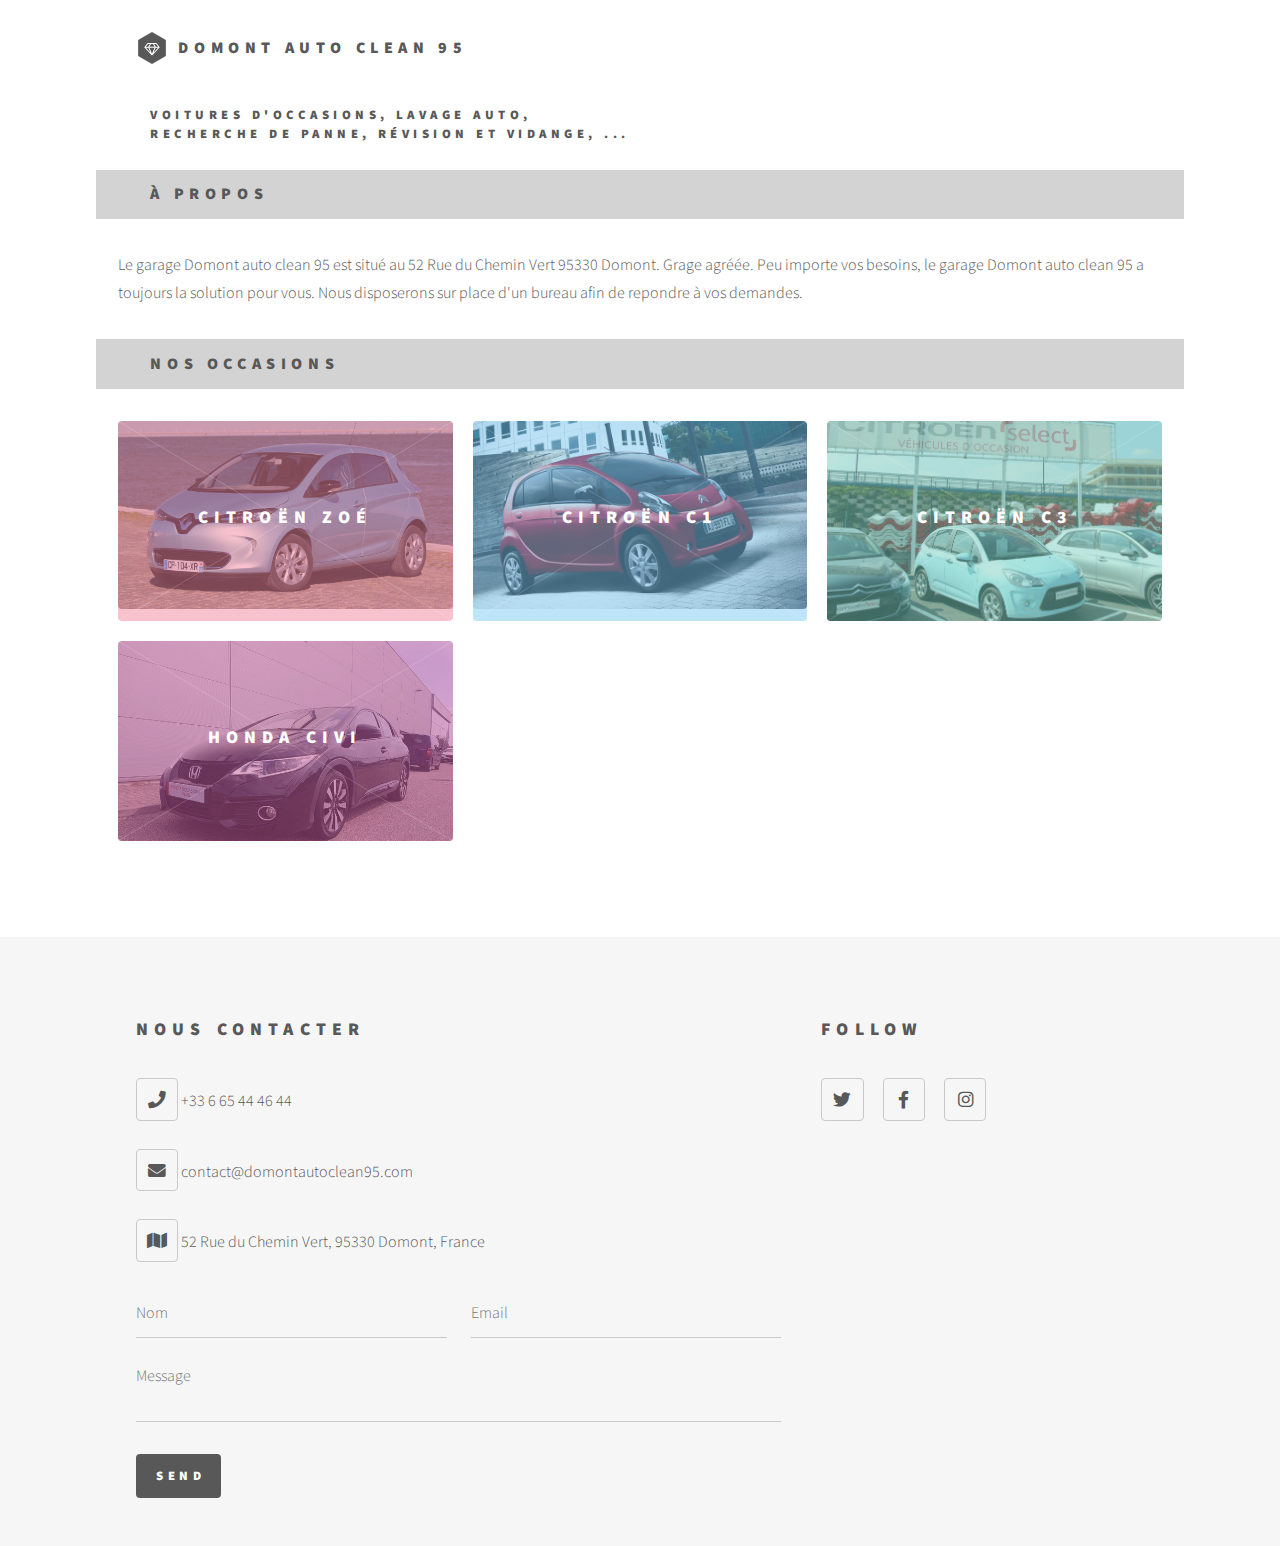
==== commit e72f366e: "Add files via upload" ====
--- a/gt/html5up-phantom/index.html
+++ b/gt/html5up-phantom/index.html
@@ -1,12 +1,7 @@
 <!DOCTYPE HTML>
-<!--
-	Phantom by HTML5 UP
-	html5up.net | @ajlkn
-	Free for personal and commercial use under the CCA 3.0 license (html5up.net/license)
--->
 <html>
 	<head>
-		<title>Phantom by HTML5 UP</title>
+		<title>Domont auto clean 95</title>
 		<meta charset="utf-8" />
 		<meta name="viewport" content="width=device-width, initial-scale=1, user-scalable=no" />
 		<link rel="stylesheet" href="assets/css/main.css" />
@@ -20,7 +15,7 @@
 		  for(var i = 0; i < occasions.length; i++){
 				console.log(occasions[i]);
 				html+= '<article class="style'+style+'">';
-				html += '	<span class="image">';
+				html += '	<span style="height:200px; object-fit:contain;" class="image">';
 				html += '		<img src="images/'+occasions[i][2]+'" alt="" />';
 				html += '	</span>';
 				html += '	<a href="occasions.html?id='+occasions[i][0]+'">';
@@ -45,12 +40,12 @@
 			<div id="wrapper">
 
 				<!-- Header -->
-					<header id="header">
+					<header style='padding-top : 2rem;' id="header">
 						<div class="inner">
 
 							<!-- Logo -->
 								<a href="index.html" class="logo">
-									<span class="symbol"><img src="images/logo.svg" alt="" /></span><span class="title">Garage Godeau</span>
+									<span class="symbol"><img src="images/logo.svg" alt="" /></span><span class="title">Domont Auto Clean 95</span>
 								</a>
 
 							<!-- Nav
@@ -75,13 +70,33 @@
 
 				<!-- Main -->
 					<div id="main">
-						<div class="inner">
-							<header>
-								<h2>voitures d'occasions</h2>
-							</header>
-							<section class="tiles">
+						<div style='padding : 0;' class="inner">
+							<div style='padding:0 5%;'>
+								<header>
+									<h4>voitures d'occasions, lavage auto,<br>
+									Recherche de panne, révision et vidange, ...</h4>
+								</header>
+							</div>
 
-							</section>
+							<div style='background-color : lightgrey; padding: 0.8rem 5%; margin-bottom : 2rem;'>
+								<h3 style='margin:0;'>à propos</h3>
+							</div>
+							<div style='padding:0 2%;'>
+								<p>
+									Le garage Domont auto clean 95 est situé au 52 Rue du Chemin Vert 95330 Domont. Grage agréée. Peu importe vos besoins, le garage Domont auto clean 95 a toujours la solution pour vous.
+									Nous disposerons sur place d'un bureau afin de repondre à vos demandes.
+								</p>
+							</div>
+
+
+							<div style='background-color : lightgrey; padding: 0.8rem 5%; margin-bottom : 2rem;'>
+								<h3 style='margin:0;'>Nos occasions</h3>
+							</div>
+							<div style='padding:0 2%;'>
+								<section class="tiles">
+
+								</section>
+							</div>
 						</div>
 					</div>
 
@@ -91,6 +106,10 @@
 							<section>
 								<h2>Nous contacter</h2>
 								<form method="post" action="#">
+									<a href="#" class="icon solid style2 fa-phone"><span class="label">Phone</span></a> +33 6 65 44 46 44<br><br>
+									<a href="#" class="icon solid style2 fa-envelope"><span class="label">Email</span></a> contact@domontautoclean95.com<br><br>
+									<a href="#" class="icon solid style2 fa-map"><span class="label">Map</span></a> 52 Rue du Chemin Vert, 95330 Domont, France<br><br>
+
 									<div class="fields">
 										<div class="field half">
 											<input type="text" name="nom" id="nom" placeholder="Nom" />
@@ -113,16 +132,11 @@
 									<li><a href="#" class="icon brands style2 fa-twitter"><span class="label">Twitter</span></a></li>
 									<li><a href="#" class="icon brands style2 fa-facebook-f"><span class="label">Facebook</span></a></li>
 									<li><a href="#" class="icon brands style2 fa-instagram"><span class="label">Instagram</span></a></li>
-									<li><a href="#" class="icon brands style2 fa-dribbble"><span class="label">Dribbble</span></a></li>
-									<li><a href="#" class="icon brands style2 fa-github"><span class="label">GitHub</span></a></li>
-									<li><a href="#" class="icon brands style2 fa-500px"><span class="label">500px</span></a></li>
-									<li><a href="#" class="icon solid style2 fa-phone"><span class="label">Phone</span></a></li>
-									<li><a href="#" class="icon solid style2 fa-envelope"><span class="label">Email</span></a></li>
+									<li></li>
+									<li></li>
 								</ul>
 							</section>
-							<ul class="copyright">
-								<li>&copy; Untitled. All rights reserved</li><li>Design: <a href="http://html5up.net">HTML5 UP</a></li>
-							</ul>
+
 						</div>
 					</footer>
 
